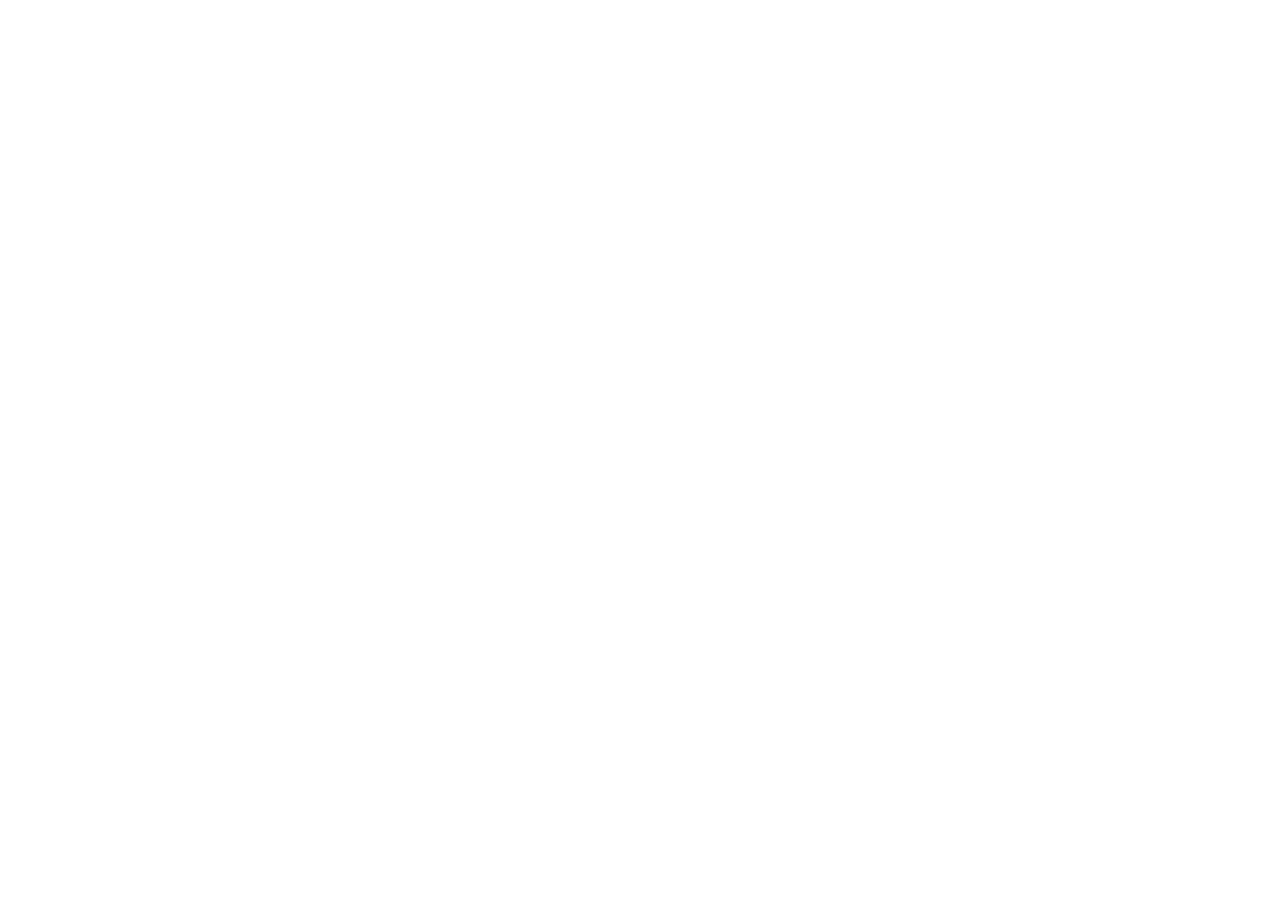
==== index.html @ 248d65ae "Add files via upload" ====
<!DOCTYPE html>
<html lang="en">
<head>
    <meta charset="UTF-8">
    <meta name="viewport" content="width=device-width, initial-scale=1.0">
    <link rel="stylesheet" href="./style/index.css">
    <title>Document</title>
</head>
<body>
    <script src="./js/index.js"></script>
</body>
</html>
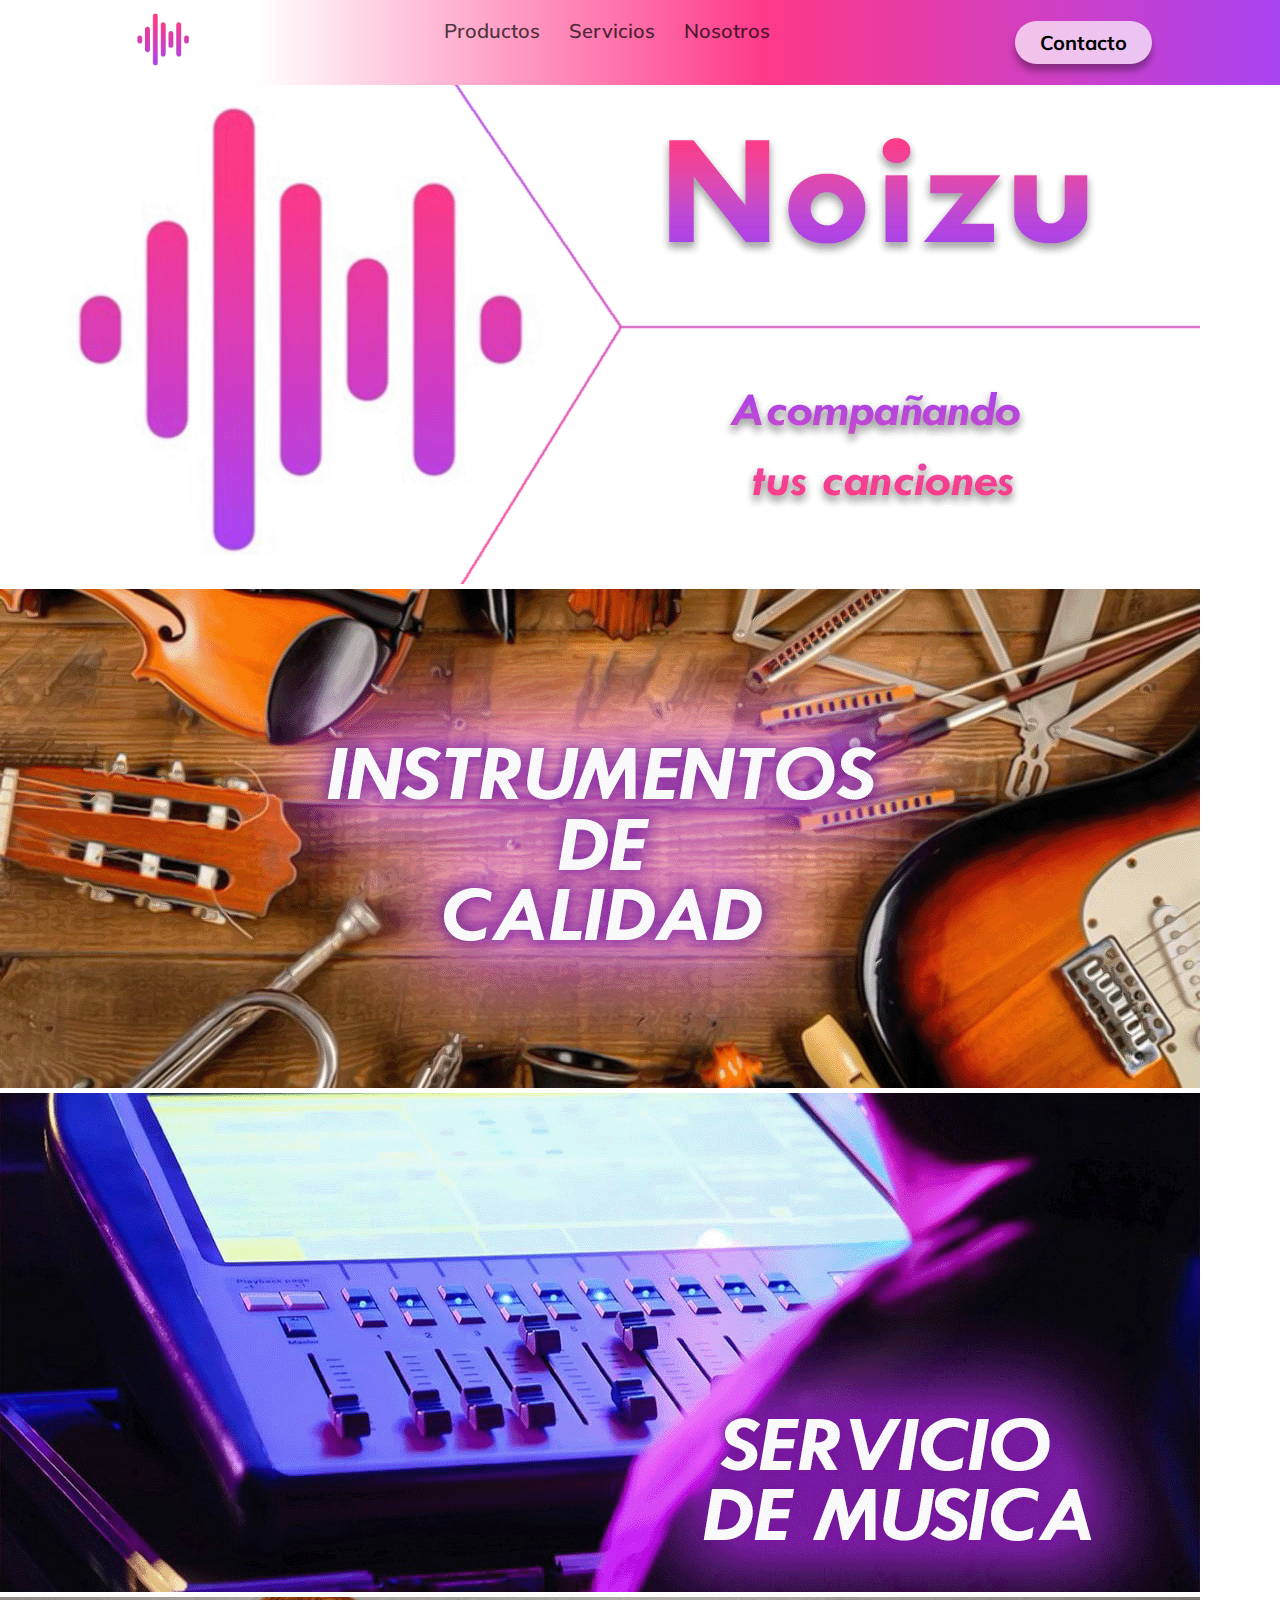
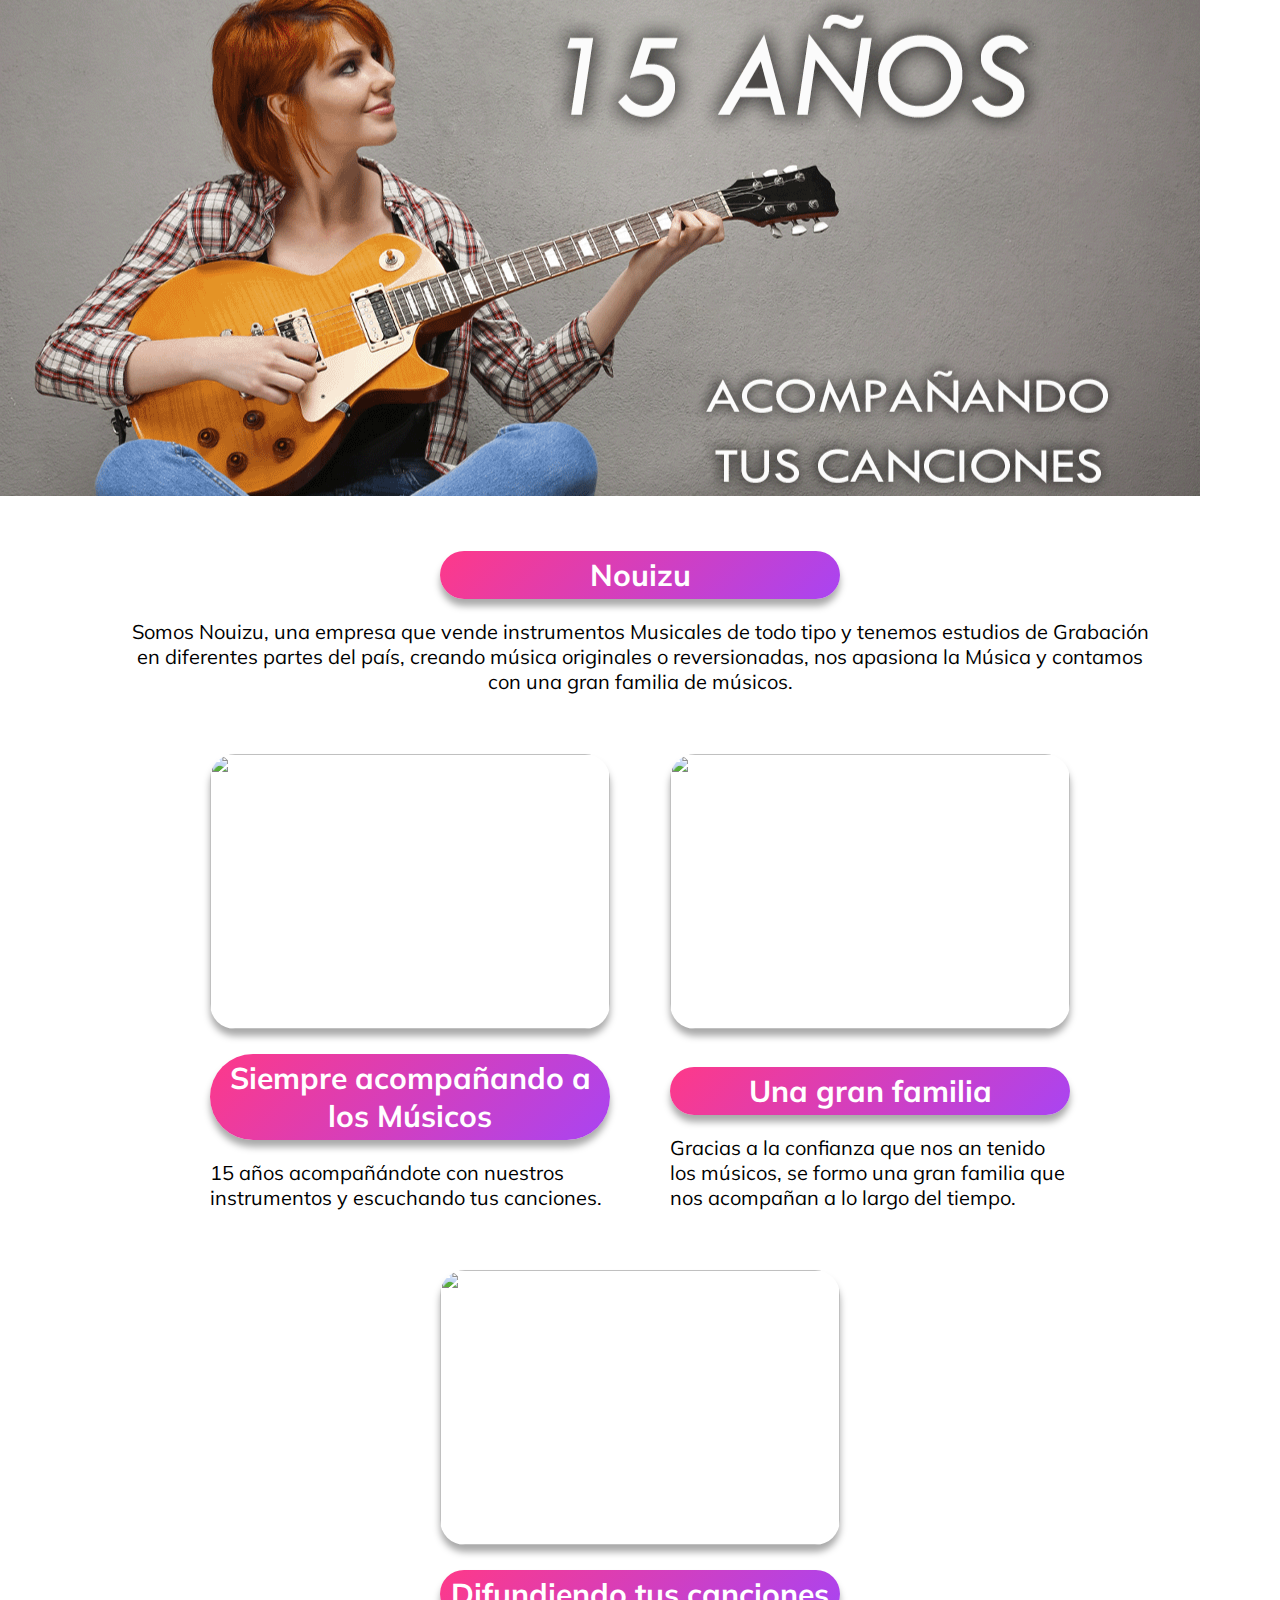
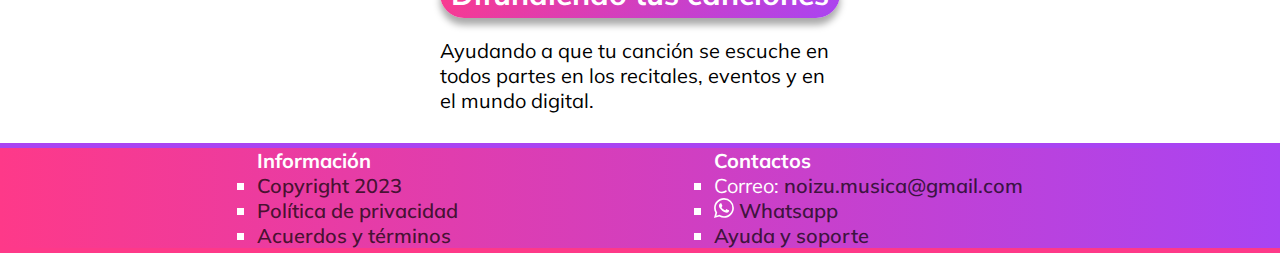
==== commit db7a3cc3: "Add files via upload" ====
--- a/index.html
+++ b/index.html
@@ -1,12 +1,174 @@
 <!DOCTYPE html>
 <html lang="en">
+
 <head>
     <meta charset="UTF-8">
     <meta name="viewport" content="width=device-width, initial-scale=1.0">
-    <link rel="stylesheet" href="./style/index.css">
-    <title>Document</title>
+    <link href="https://cdn.jsdelivr.net/npm/bootstrap@5.3.2/dist/css/bootstrap.min.css" rel="stylesheet"
+        integrity="sha384-T3c6CoIi6uLrA9TneNEoa7RxnatzjcDSCmG1MXxSR1GAsXEV/Dwwykc2MPK8M2HN" crossorigin="anonymous">
+    <link rel="shortcut icon" href="/img/logo.jpg" type="image/x-icon">
+    <link rel="stylesheet" href="/style/index.css">
+    <title>Noizu - Tienda de instrumentos Musicales</title>
 </head>
+
 <body>
+
+
+
+    <!-- navbar -->
+
+
+
+    <header class="header">
+        <div class="logo">
+            <img src="img/logo.jpg" alt="logo de la pagina">
+        </div>
+        <nav class="navbar">
+            <ul class="nav-links">
+                <li><a href="/page/productos.html">Productos</a></li>
+                <li><a href="/page/servicios.html">Servicios</a></li>
+                <li><a href="/page/nosotros.html">Nosotros</a></li>
+            </ul>
+        </nav>
+        <a href="/page/contacto.html" class="btn"><button>Contacto</button></a>
+
+        <a onclick="OpenNav()" href="#" class="menu"><button>Menu</button></a>
+
+        <div class="overlay" id="mobile-menu">
+            <a onclick="CloseNav()" href="#" class="close">&times;</a>
+            <div class="overlay-content">
+                <a href="/page/productos.html">Productos</a>
+                <a href="/page/servicios.html">Servicios</a>
+                <a href="/page/nosotros.html">Nosotros</a>
+                <a href="/page/contacto.html">Contacto</a>
+            </div>
+        </div>
+    </header>
+
+
+
+    <!-- carousel bootstrap -->
+
+
+
+    <div class="carousel-contenedor">
+        <div id="carouselExampleSlidesOnly" class="carousel slide" data-bs-ride="carousel">
+            <div class="carousel-inner">
+                <div class="carousel-item active">
+                    <img src="img/carousel-1.png" class="d-block w-100" alt="...">
+                </div>
+                <div class="carousel-item">
+                    <img src="img/carousel-2.png" class="d-block w-100" alt="...">
+                </div>
+                <div class="carousel-item">
+                    <img src="img/carousel-3.png" class="d-block w-100" alt="...">
+                </div>
+                <div class="carousel-item">
+                    <img src="img/carousel-4.png" class="d-block w-100" alt="...">
+                </div>
+            </div>
+        </div>
+    </div>
+
+
+
+    <!-- contenido -->
+
+
+
+    <div class="div-text">
+        <div class="contenedor-text">
+            <h3 class="text-titulo">Nouizu</h3>
+            <p>
+                Somos Nouizu, una empresa que vende instrumentos Musicales de todo tipo y tenemos estudios de Grabación en diferentes partes del país,
+                creando música originales o reversionadas, nos apasiona la Música y contamos con una gran familia de músicos.
+            </p>
+        </div>
+    </div>
+
+    <div class="div-info">
+        <div class="contenedor-info">
+            <div class="info">
+                <div class="contenedor-img-info">
+                    <img src="https://img.freepik.com/fotos-premium/personas-juntas-disfrutando-musica_53876-7618.jpg?w=826" alt="">
+                </div>
+                <div>
+                    <h4 class="text-titulo">
+                        Siempre acompañando a los Músicos
+                    </h4>
+                    <p>
+                        15 años acompañándote con nuestros instrumentos y escuchando tus canciones.
+                    </p>
+                </div>
+            </div>
+
+            
+            <div class="info">
+                <div class="contenedor-img-info">
+                    <img src="https://media.istockphoto.com/id/494761088/es/foto/vista-de-arriba-de-felices-j%C3%B3venes-est%C3%A1n-recostadas-en-un-c%C3%ADrculo.jpg?s=612x612&w=0&k=20&c=Q5oOew--vzllsFD_J8AiZCDa4dd5tQ71HWdxCgUcNmg=" alt="">
+                </div>
+                <div>
+                    <h4 class="text-titulo">
+                        Una gran familia
+                    </h4>
+                    <p>
+                        Gracias a la confianza que nos an tenido los músicos, se formo una gran familia que nos acompañan a lo largo del tiempo. 
+                    </p>
+                </div>
+            </div>
+
+            
+            <div class="info">
+                <div class="contenedor-img-info">
+                    <img src="https://images.pexels.com/photos/13826150/pexels-photo-13826150.jpeg?auto=compress&cs=tinysrgb&w=1260&h=750&dpr=1" alt="">
+                </div>
+                <div>
+                    <h4 class="text-titulo">
+                        Difundiendo tus canciones
+                    </h4>
+                    <p>
+                        Ayudando a que tu canción se escuche en todos partes en los recitales, eventos y en el mundo digital. 
+                    </p>
+                </div>
+            </div>
+
+        </div>
+    </div>
+
+
+
+    <footer>
+        <div class="divfooter">
+            <div class="info-footer m-3">
+                <ul>
+                    <h3>Información</h3>
+                    <li><a class="textfooter" href="#">Copyright 2023</a></li>
+                    <li><a class="textfooter" href="#">Política de privacidad</a></li>
+                    <li><a class="textfooter" href="#">Acuerdos y términos</a></li>
+                </ul>
+            </div>
+            <div class="info-footer m-3">
+                <ul>
+                    <h3>Contactos</h3>
+                    <li>Correo: <a class="textfooter" href="/page/contacto.html">noizu.musica@gmail.com</a></li>
+                    <li>
+                        <svg xmlns="http://www.w3.org/2000/svg" width="20" height="20" fill="currentColor"
+                            class="bi bi-whatsapp" viewBox="0 0 16 16">
+                            <path
+                                d="M13.601 2.326A7.854 7.854 0 0 0 7.994 0C3.627 0 .068 3.558.064 7.926c0 1.399.366 2.76 1.057 3.965L0 16l4.204-1.102a7.933 7.933 0 0 0 3.79.965h.004c4.368 0 7.926-3.558 7.93-7.93A7.898 7.898 0 0 0 13.6 2.326zM7.994 14.521a6.573 6.573 0 0 1-3.356-.92l-.24-.144-2.494.654.666-2.433-.156-.251a6.56 6.56 0 0 1-1.007-3.505c0-3.626 2.957-6.584 6.591-6.584a6.56 6.56 0 0 1 4.66 1.931 6.557 6.557 0 0 1 1.928 4.66c-.004 3.639-2.961 6.592-6.592 6.592zm3.615-4.934c-.197-.099-1.17-.578-1.353-.646-.182-.065-.315-.099-.445.099-.133.197-.513.646-.627.775-.114.133-.232.148-.43.05-.197-.1-.836-.308-1.592-.985-.59-.525-.985-1.175-1.103-1.372-.114-.198-.011-.304.088-.403.087-.088.197-.232.296-.346.1-.114.133-.198.198-.33.065-.134.034-.248-.015-.347-.05-.099-.445-1.076-.612-1.47-.16-.389-.323-.335-.445-.34-.114-.007-.247-.007-.38-.007a.729.729 0 0 0-.529.247c-.182.198-.691.677-.691 1.654 0 .977.71 1.916.81 2.049.098.133 1.394 2.132 3.383 2.992.47.205.84.326 1.129.418.475.152.904.129 1.246.08.38-.058 1.171-.48 1.338-.943.164-.464.164-.86.114-.943-.049-.084-.182-.133-.38-.232z" />
+                        </svg>
+                        <a class="textfooter" href="https://www.whatsapp.com/?lang=es_LA" target="_blank">Whatsapp</a>
+                    </li>
+                    <li><a class="textfooter" href="#">Ayuda y soporte</a></li>
+                </ul>
+            </div>
+        </div>
+    </footer>
+
+    <script src="https://cdn.jsdelivr.net/npm/bootstrap@5.3.2/dist/js/bootstrap.bundle.min.js"
+        integrity="sha384-C6RzsynM9kWDrMNeT87bh95OGNyZPhcTNXj1NW7RuBCsyN/o0jlpcV8Qyq46cDfL"
+        crossorigin="anonymous"></script>
     <script src="./js/index.js"></script>
 </body>
+
 </html>--- a/style/index.css
+++ b/style/index.css
@@ -0,0 +1,288 @@
+@import url('https://fonts.googleapis.com/css2?family=Mulish:ital,wght@0,200;0,300;0,400;0,500;0,600;0,700;0,800;0,900;0,1000;1,200;1,300;1,400;1,500;1,600;1,700;1,800;1,900;1,1000&display=swap');
+
+*{
+    box-sizing: border-box;
+    margin: 0;
+    padding: 0;
+    font-family: 'Mulish', sans-serif;
+    font-size: 20px;
+}
+
+body{
+    background-color: #ffffff;
+}
+
+
+
+/* Nav */
+
+
+
+.header{
+    background: linear-gradient(90deg, rgba(255,255,255,1) 20%, rgba(254,57,137,1) 60%, rgba(169,68,242,1) 100%);
+    display: flex;
+    justify-content: space-between;
+    align-items: center;
+    height: 85px;
+    width: 100%;
+    padding: 5px 10%;
+}
+
+.header .logo{
+    cursor: pointer;
+}
+
+.header .logo img{
+    height: 70px;
+    width: 70px;
+    border-radius: 20px;
+    transition: all 0.3s;
+}
+
+.header .logo img:hover{
+    transform: scale(1.2);
+}
+
+.navbar{
+    height: 50px;
+}
+
+.header .nav-links{
+    list-style: none;
+}
+
+.header .nav-links li {
+    display: inline-block;
+    padding: 0 12px;
+    transition: all 0.25s;
+}
+
+.header .nav-links li:hover{
+    transform: scale(1.2);
+}
+
+.header .nav-links li:active{
+    transform: none;
+}
+
+.header .nav-links a{
+    font-size: 700;
+    font-weight: 600;
+    color: #000000b4;
+
+}
+
+.header .nav-links a:hover{
+    color: #ffffff;
+}
+
+.menu{
+    display: none;
+}
+
+.header .btn button,
+.header .menu button{
+    font-weight: 700;
+    color: #000000ff;
+    padding: 9px 25px;
+    background: #ffffffb0;
+    border: none;
+    border-radius: 50px;
+    cursor: pointer;
+    transition: all 0.3s;
+    box-shadow: #00000056 0px 7px 7px;
+}
+
+.header .btn button:hover,
+.header .menu button:hover{
+    background-color: #ffffff;
+    color: #8100de;
+    transform: scale(1.1);
+    transition: all 0.3s;
+    box-shadow: #00000056 0px 7px 7px;
+}
+
+.header .btn button:active,
+.header .menu button:active{
+    transform: none;
+}
+
+@media screen and (max-width: 850px){
+    .nav-links, .btn{
+        display: none;
+    }
+    .menu{
+        display: inherit;
+    }
+}
+
+
+
+/* Nav responsive*/
+
+
+
+.header a{
+    text-decoration: none;
+}
+
+.header .overlay{
+    height: 100%;
+    width: 0;
+    position: fixed;
+    z-index: 1;
+    left: 0;
+    top: 0;
+    background: linear-gradient(135deg, rgba(254,57,137,1) 0%, rgba(169,68,242,1) 100%);
+    overflow: hidden;
+    transition: all 0.3s;
+}
+
+.header .overlay .overlay-content{
+    display: flex;
+    height: 100%;
+    flex-direction: column;
+    align-items: center;
+    justify-content: center;
+}
+
+.header .overlay a{
+    padding: 15px;
+    font-size: 36px;
+    display: block;
+    transition: all 0.3s;
+    font-weight: 700;
+    color: white;
+}
+
+.header .overlay a:hover,
+.header .overlay a:focus{
+    color: rgb(255, 153, 0);
+}
+
+.header .overlay .close{
+    position: absolute;
+    top: 20px;
+    right: 45px;
+    font-size: 65px;
+}
+
+@media screen and (max-height:450px){
+    .header .overlay a{
+        font-size: 20px;
+    }
+
+    .header .overlay .close{
+        font-size: 40px;
+        top: 15px;
+        right: 35px;
+    }
+}
+
+
+
+/* contenido index */
+
+
+
+.div-text,
+ .div-info {
+    display: flex;
+    justify-content: center;
+}
+
+.contenedor-text {
+    width: 80%;
+    margin: 30px 0px 30px 0px;
+    align-items: center;
+    text-align: center;
+    display: flex;
+    flex-direction: column;
+}
+
+.contenedor-info{
+    display: flex;
+    flex-wrap: wrap;
+    width: 80%;
+    justify-content: center
+}
+
+.info {
+    display: flex;
+    flex-direction: column;
+    justify-content: space-between;
+    width: 400px;
+    margin: 30px;
+}
+
+.text-titulo {
+    text-align: center;
+    color: #ffffff;
+    padding: 5px;
+    width: 400px;
+    background: linear-gradient(135deg, rgba(254,57,137,1) 0%, rgba(169,68,242,1) 100%);
+    box-shadow: #00000056 0px 7px 7px;
+    border-radius: 50px;
+    margin: 20px 0px 20px 0px;
+    font-weight: 700;
+    font-size: 30px;
+}
+
+.contenedor-img-info {
+    width: 400px;
+}
+
+.contenedor-img-info img {
+    width: 100%;
+    height: 275px;
+    border-radius: 25px;
+    box-shadow: #00000056 0px 7px 7px;
+}
+
+
+
+/* footer */
+
+
+
+footer {
+    background: linear-gradient(90deg, rgba(254, 57, 137, 1) 0%, rgba(169, 68, 242, 1) 100%);
+    border-bottom: 5px #FE3989 solid;
+    border-top: 5px #A944F2 solid;
+}
+
+ul {
+    list-style-type: square;
+}
+
+.divfooter {
+    color: white;
+    text-decoration: none;
+    display: flex;
+    justify-content: space-evenly;
+}
+
+@media screen and (max-width:749px) {
+    .divfooter {
+        color: white;
+        text-decoration: none;
+        display: flex;
+        flex-wrap: wrap;
+    }
+    
+    .info-footer{
+        width: 90%;
+    }
+    
+}
+
+.textfooter {
+    text-decoration: none;
+    font-size: 700;
+    font-weight: 600;
+    color: #000000b4;
+}
+
+.textfooter:hover {
+    color: #ffffff;
+}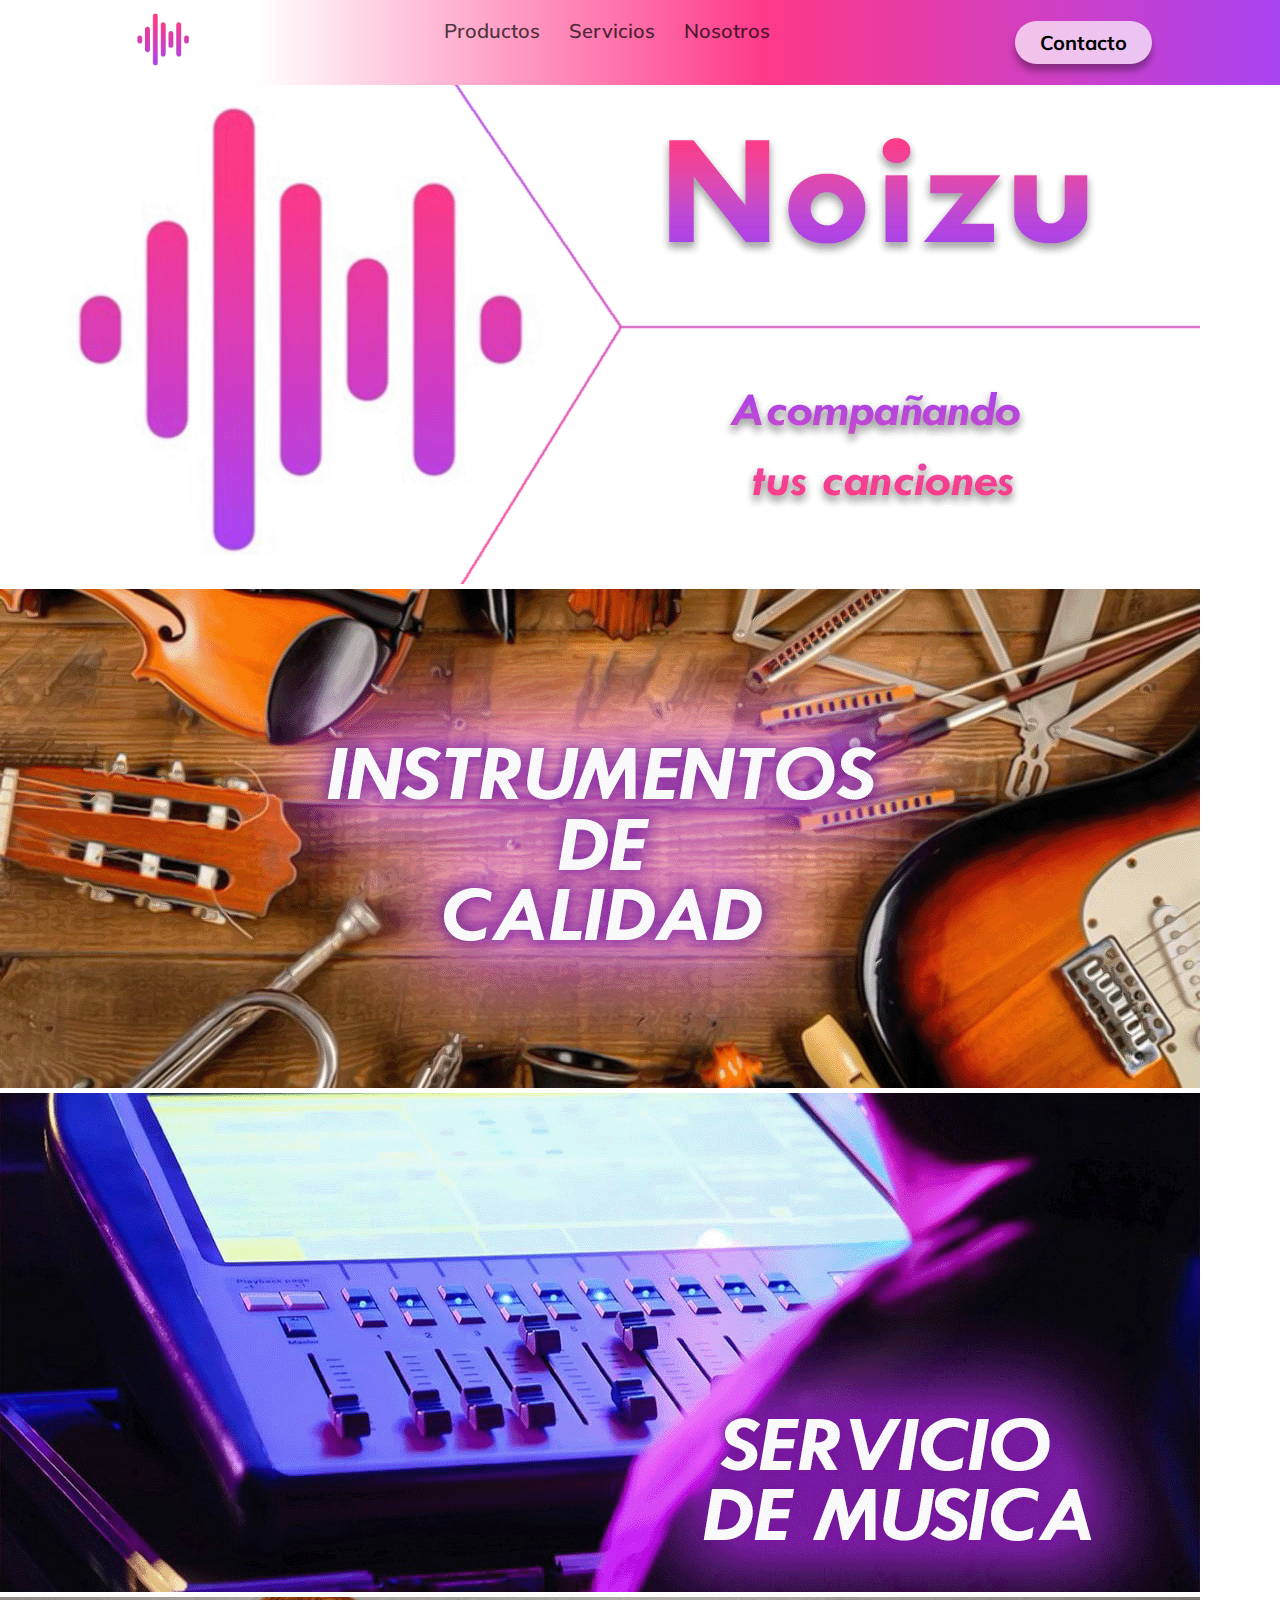
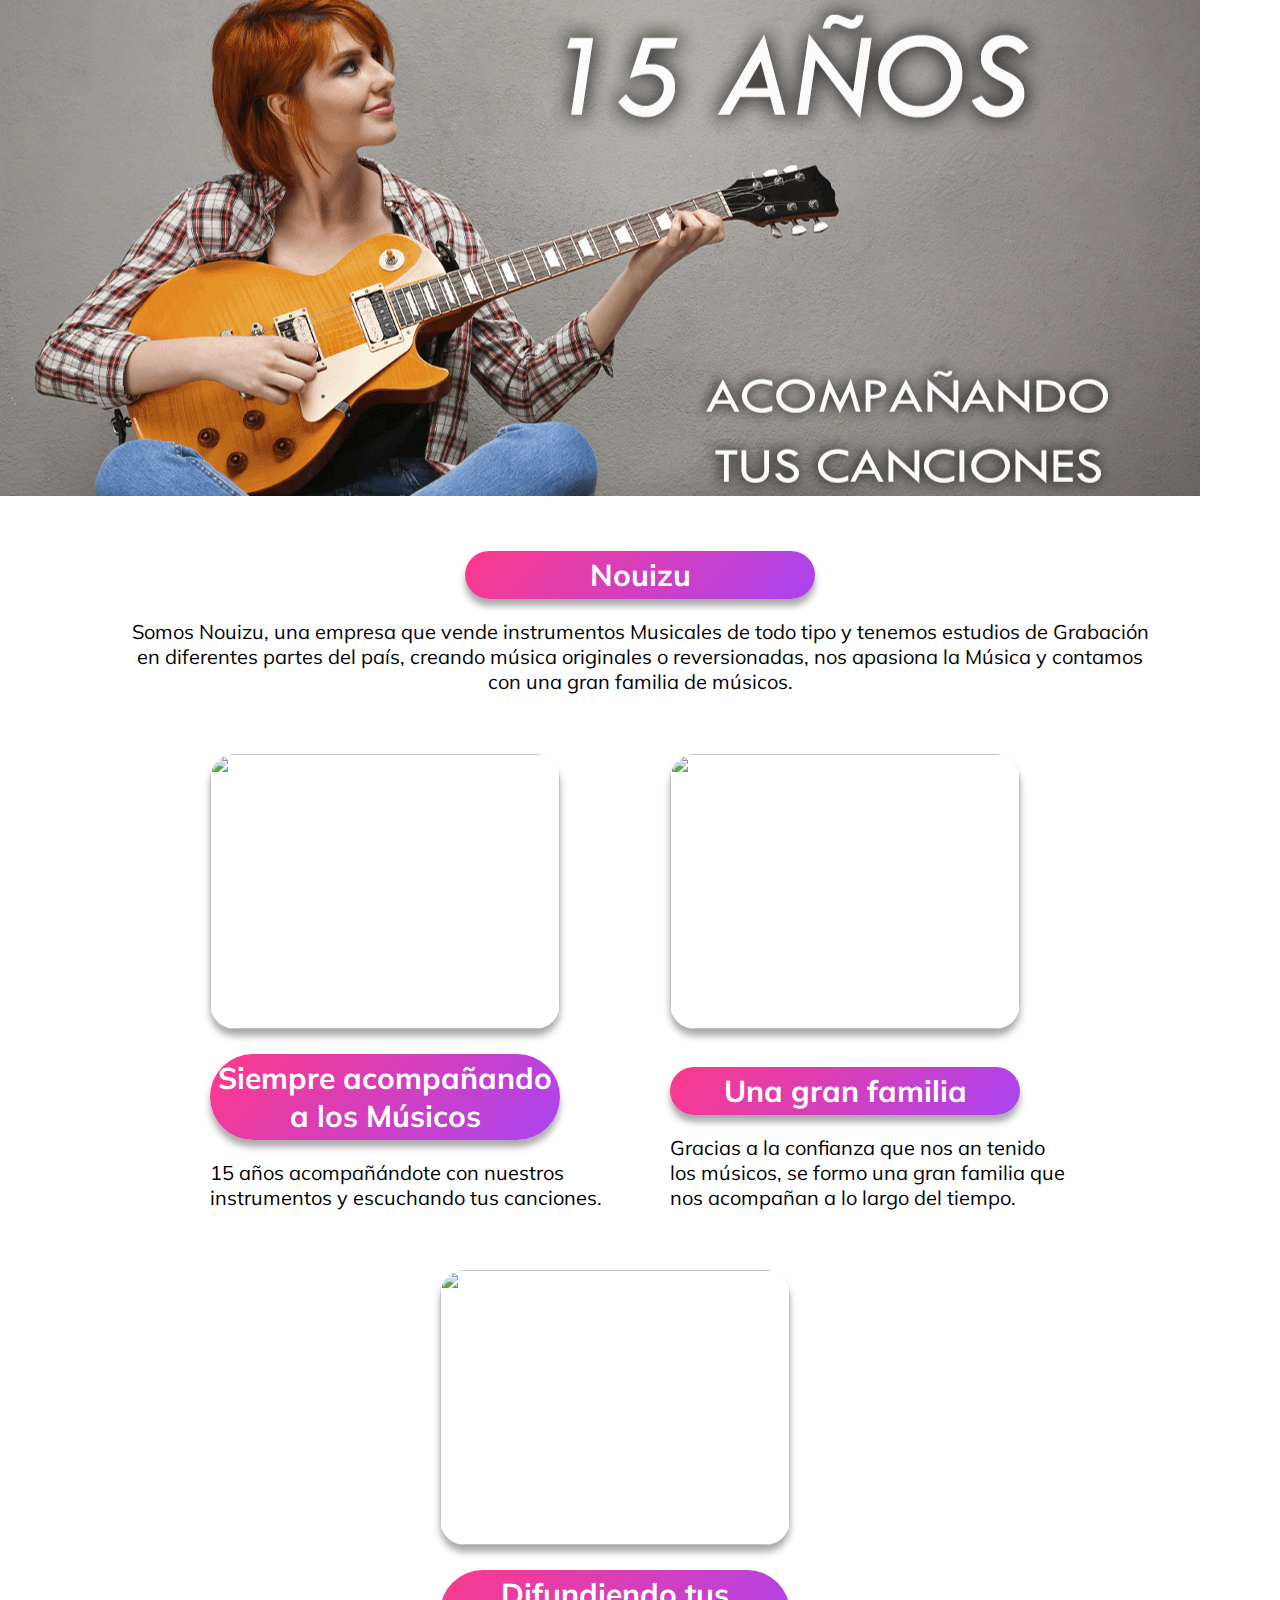
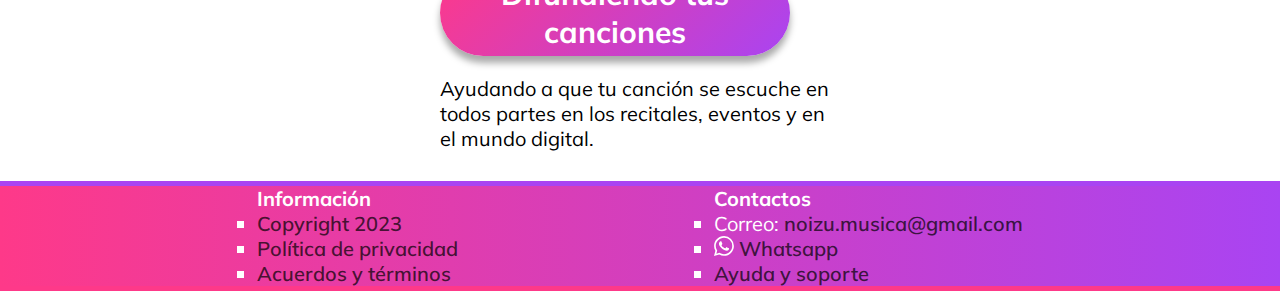
==== commit 43abf683: "Add files via upload" ====
--- a/index.html
+++ b/index.html
@@ -79,7 +79,7 @@
     <div class="div-text">
         <div class="contenedor-text">
             <h3 class="text-titulo">Nouizu</h3>
-            <p>
+            <p class="p-3">
                 Somos Nouizu, una empresa que vende instrumentos Musicales de todo tipo y tenemos estudios de Grabación en diferentes partes del país,
                 creando música originales o reversionadas, nos apasiona la Música y contamos con una gran familia de músicos.
             </p>
@@ -96,7 +96,7 @@
                     <h4 class="text-titulo">
                         Siempre acompañando a los Músicos
                     </h4>
-                    <p>
+                    <p class="p-3">
                         15 años acompañándote con nuestros instrumentos y escuchando tus canciones.
                     </p>
                 </div>
@@ -111,7 +111,7 @@
                     <h4 class="text-titulo">
                         Una gran familia
                     </h4>
-                    <p>
+                    <p class="p-3">
                         Gracias a la confianza que nos an tenido los músicos, se formo una gran familia que nos acompañan a lo largo del tiempo. 
                     </p>
                 </div>
--- a/style/index.css
+++ b/style/index.css
@@ -219,7 +219,7 @@
     text-align: center;
     color: #ffffff;
     padding: 5px;
-    width: 400px;
+    width: 350px;
     background: linear-gradient(135deg, rgba(254,57,137,1) 0%, rgba(169,68,242,1) 100%);
     box-shadow: #00000056 0px 7px 7px;
     border-radius: 50px;
@@ -229,7 +229,7 @@
 }
 
 .contenedor-img-info {
-    width: 400px;
+    width: 350px;
 }
 
 .contenedor-img-info img {
